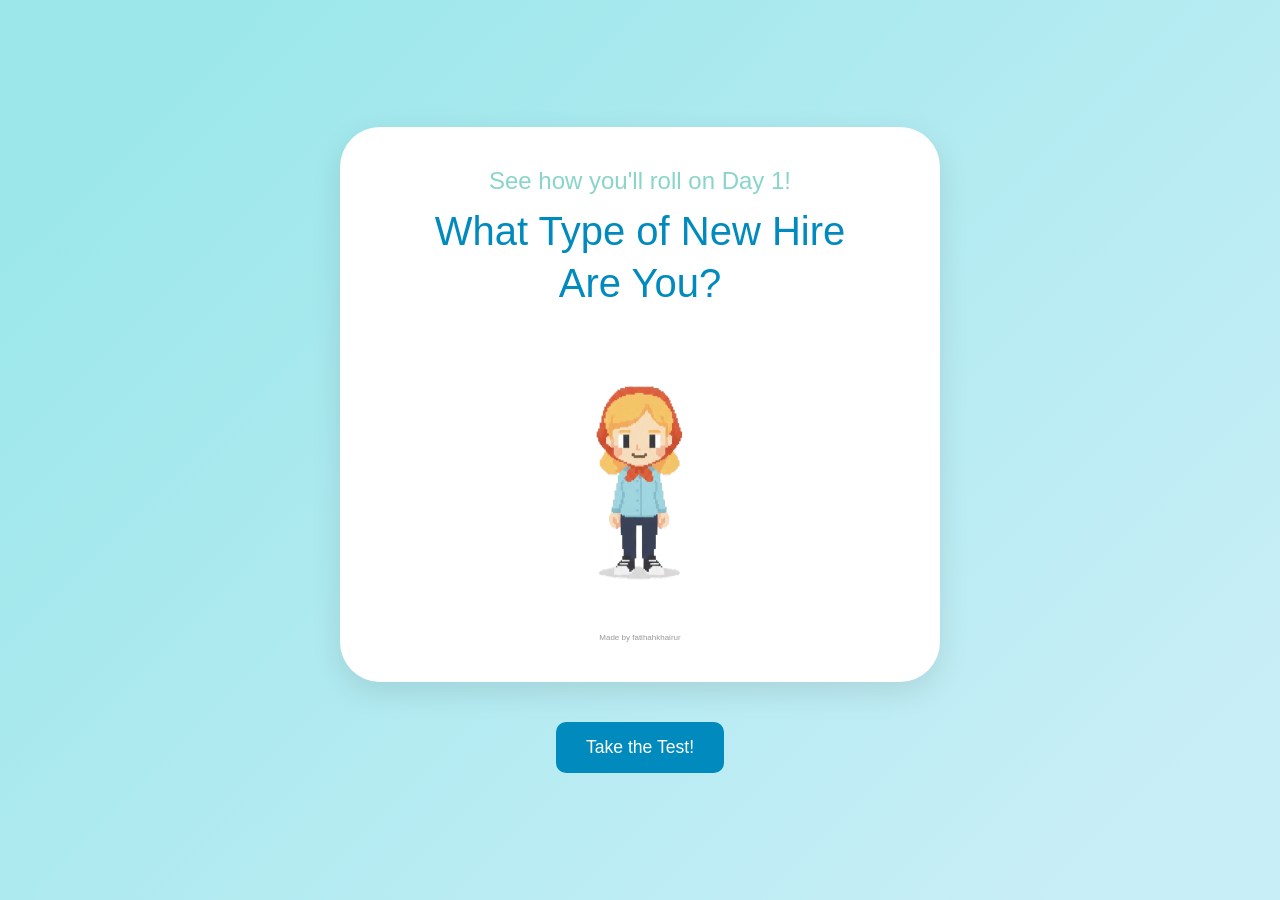
==== index.html @ 8bc55332 "Add files via upload" ====
<!DOCTYPE html>
<html lang="en">
<head>
    <meta charset="UTF-8">
    <meta name="viewport" content="width=device-width, initial-scale=1.0">
    <title>What Kind of New Hire Are You?</title>
    <link rel="stylesheet" href="style.css">  <!-- link css file. type link:css -->
</head>
<body>
    <div class="quiz-wrapper">
        <div class="container">
            <!-- start screen -->
            <section class="screen active" id="start-screen">
                <header class="screen-header">
                    <h2 class="subtitle">See how you'll roll on Day 1!</h2> 
                    <h1>What Type of New Hire <br> Are You?</h1> 
                    <div class="animation-container">  
                        <img id="start-thumbnail" src="images/start.png" alt="character illustration">
                    </div>
                    <p class="author">Made by fatihahkhairur</p>   
                </header>
                <!-- <button id="start-btn">Start the Test!</button> -->
            </section>

            <!-- quizzes -->
            <section class="screen" id="quiz-screen">
                <!-- progress bar -->
                <div class="progress-bar">
                    <div id="progress" class="progress"></div>
                </div>

                <!-- scoreboard -->
                <div class="quiz-info">
                    <p>Question <span id="current-question">1</span> of <span id="total-questions">5</span></p>
                    <p>Score: <span id="score">0</span></p>
                </div>

                <!-- animation -->
                <div class="animation-container">    
                    <img id="quiz-animation" src="placeholder.svg" alt="Quiz illustration">
                </div>

                <!-- question -->
                <div class="quiz-header">
                    <h3 id="question-text">question goes here</h3>
                </div>

                <!-- answer -->
                <div id="answers-container" class="answers-container">
                    <!-- Answer buttons will be inserted here from our JS code later -->
                </div>
            </section>

            <!-- result -->
            <section class="screen" id="result-screen">
                <div class="result-info">
                    <h1 class="score-display">You scored <span id="final-score">0</span> out of <span id="max-score">5</span></h1>
                    <h2 id="result-title">Smooth Starter!</h2>
                    <p id="result-message">You understand the vibes. You’re here to learn, adapt, and grow.<br>Strong first-week energy.</p>
                </div>
            </section>    
        </div>    

         <!-- Buttons OUTSIDE the white container -->    
        <div class="button-container">        
            <button id="start-btn" class="btn-primary">Take the Test!</button>        
            <button id="restart-btn" class="btn-primary" style="display: none;">Restart Quiz</button>    
        </div>
    </div>
    
    <script src="script.js"></script> <!-- link JS file -->
</body>
</html>
---- style.css ----
/* Container & Base Styles */

* {    
    margin: 0;    
    padding: 0;    
    box-sizing: border-box;
}

body {    
    font-family: "Google Sans", sans-serif; /* 'Segoe UI', Tahoma, Geneva, Verdana, sans-serif;  */   
    background: linear-gradient(135deg, #9be7ea 10%, #c8eef7 90%);    
    min-height: 100vh;    
    display: flex;    
    align-items: center;    
    justify-content: center;    
    padding: 20px;
}


/* Wrapper for entire quiz */
.quiz-wrapper {    
    max-width: 600px;    
    width: 100%;    
    display: flex;    
    flex-direction: column;    
    align-items: center;    
    gap: 50px;
}


/* White container */
.container {    
    max-width: 600px;    
    width: 100%;    
    background: white;    
    border-radius: 40px;    
    box-shadow: 0 10px 30px rgba(0, 0, 0, 0.1);    
    overflow: hidden;    
    position: relative;
}


/* Screen Management */
.screen.active {    
    display: block;
}

.screen {    
    display: none;    
    padding: 40px;    
    animation: fadeIn 0.5s ease-in;
    text-align: left;
}

@keyframes float {    
    0%, 100% { transform: translateY(0); }    
    50% { transform: translateY(-10px); }
}


/* Start Screen */
#start-screen {    
    text-align: center;
}

.screen-header .subtitle {    
    font-size: 1.5rem;    
    color: #89d5c9;    
    margin-bottom: 10px;    
    font-weight: 500;
}

.screen-header h1 {    
    font-size: 2.5rem;    
    color: #018abe;    
    line-height: 1.3;
    font-weight: 500;
    margin-bottom: 30px;  
}

.screen-header .author {    
    color: #999;    
    font-size: 0.5rem;    
}


/* Button Container - OUTSIDE white box */
.button-container {    
    width: 100%;    
    display: flex;    
    justify-content: center;    
    margin-top: -10px; /* Pull button slightly closer to container */
}


/* Buttons */
.btn-primary {    
    background-color: #018abe;   
    color: white;    
    border: none;    
    padding: 15px 30px;    
    font-size: 1.1rem;    
    border-radius: 10px;    
    cursor: pointer;    
    transition: background-color 0.3s ease;  
}

.btn-primary:hover {    
    background-color: #02457a;
}


/* Progress Bar */
.progress-bar {    
    background: #c8eef7;    
    height: 10px;    
    border-radius: 5px;    
    overflow: hidden;    
    margin-top: 20px;
}

.progress {    
    height: 100%;    
    background-color: #018abe; 
    width: 0%;    
    transition: width 0.3s ease;
}


/* Quiz Info */
.quiz-info {    
    display: flex;    
    justify-content: space-between;    
    margin-bottom: 10px;    
    padding: 15px;    
    border-radius: 10px;
}

.quiz-info p {    
    font-weight: 600;    
    color: #666;
}

.quiz-info span {    /* highlight score */
    color: #018abe;
}


/* Animation Container */
.animation-container {    
    text-align: center;    
}

.animation-container img {    
    max-width: 250px;    
    height: 100%; 
    max-height: 400px;   
    animation: float 3s ease-in-out infinite;
    margin: 20px;  
}

/* @keyframes float {    
    0%, 100% { transform: translateY(0); }    
    50% { transform: translateY(-10px); }
} */


/* Question */
.quiz-header {    
    margin-bottom: 2rem;
}

#question-text { 
    font-size: 1.4rem;    
    color: #333;    
    line-height: 1.4;
    margin-bottom: 1rem;
}


/* Answers */
.answers-container {    
    display: flex;    
    flex-direction: column;
    gap: 10px;
    margin-bottom: 25px;
}

.answer-btn {    
    background: white;  
    color: #333;  
    border: 2px solid #e0e0e0;    
    padding: 18px 24px;    /* 1rem */
    border-radius: 10px;    
    font-size: 1rem; 
    cursor: pointer;    
    transition: all 0.3s ease;   
    text-align: left;    
    /* font-weight: 500; */
}

.answer-btn:hover {    
    border-color: #018abe;    
    background: #c8eef7;    
}

.answer-btn.correct {    
    background: #d4edda;    
    border-color: #28a745;    
    color: #155724;
}

.answer-btn.incorrect {    
    background: #f8d7da;    
    border-color: #dc3545;    
    color: #721c24;
}


/* Result Screen */
#result-screen {    
    border-radius: 10px;
    text-align: center;
    padding: 50px 40px;
}

.score-display {    /* You scored _ out of _ */
    font-size: 2rem;    
    margin-bottom: 40px;    
    color: #555;
}

.score-display span {    /* Highlight score */
    font-weight: bold;    
    color: #667eea;    
    font-size: 2rem;
}

#result-title {    /* Smooth Starter! */ 
    font-size: 2.5rem;    
    color: #018abe;    
    margin-bottom:20px;
    line-height: 1.3;
    font-weight: 500;
}

#result-message {    /* Box: You'll be okay soon */
    background: linear-gradient(135deg, #667eea20 0%, #764ba220 100%);    
    padding: 40px 50px 40px 50px;    
    border-radius: 12px;    
    margin: 20px;    
    font-size: 1.1rem;    
    color: #555;    
    font-weight: 500;
}


/* RESPONSIVE DESIGN */
@media (max-width:500px){
    /* when we hit 500px and below, implement the styles below */

    .screen {
        padding: 1rem;
    }

    #start-screen h1 {
        font-size: 2rem;
    }

    #question-text {
        font-size: 1.3rem;
    }

    .answer-btn {
        padding: 12px;
    }

    button {
        padding: 12px 25px;
        font-size: 1rem;
    }
}
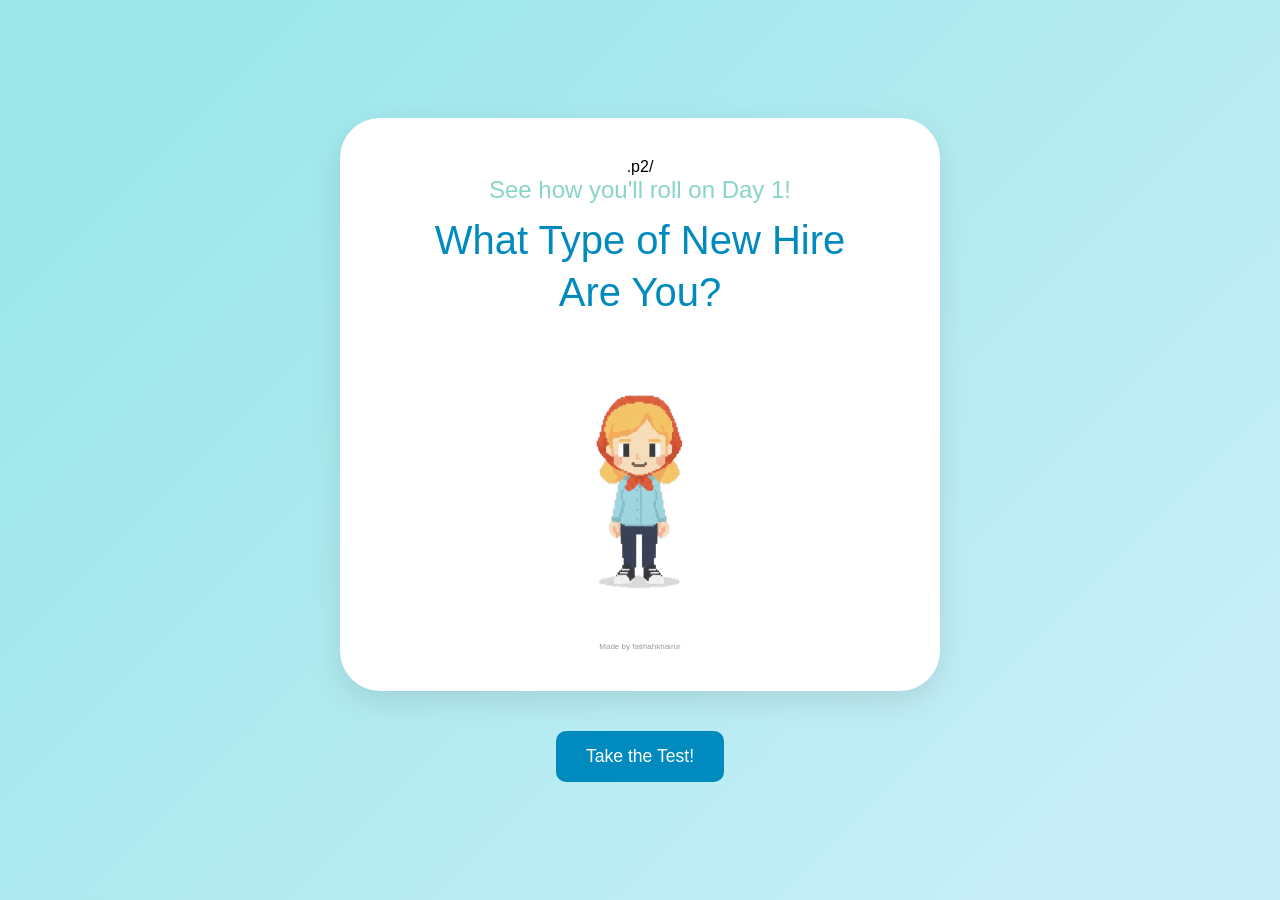
==== commit 0fc41714: "Initial project setup" ====
--- a/index.html
+++ b/index.html
@@ -1,73 +1,74 @@
-<!DOCTYPE html>
-<html lang="en">
-<head>
-    <meta charset="UTF-8">
-    <meta name="viewport" content="width=device-width, initial-scale=1.0">
-    <title>What Kind of New Hire Are You?</title>
-    <link rel="stylesheet" href="style.css">  <!-- link css file. type link:css -->
-</head>
-<body>
-    <div class="quiz-wrapper">
-        <div class="container">
-            <!-- start screen -->
-            <section class="screen active" id="start-screen">
-                <header class="screen-header">
-                    <h2 class="subtitle">See how you'll roll on Day 1!</h2> 
-                    <h1>What Type of New Hire <br> Are You?</h1> 
-                    <div class="animation-container">  
-                        <img id="start-thumbnail" src="images/start.png" alt="character illustration">
-                    </div>
-                    <p class="author">Made by fatihahkhairur</p>   
-                </header>
-                <!-- <button id="start-btn">Start the Test!</button> -->
-            </section>
-
-            <!-- quizzes -->
-            <section class="screen" id="quiz-screen">
-                <!-- progress bar -->
-                <div class="progress-bar">
-                    <div id="progress" class="progress"></div>
-                </div>
-
-                <!-- scoreboard -->
-                <div class="quiz-info">
-                    <p>Question <span id="current-question">1</span> of <span id="total-questions">5</span></p>
-                    <p>Score: <span id="score">0</span></p>
-                </div>
-
-                <!-- animation -->
-                <div class="animation-container">    
-                    <img id="quiz-animation" src="placeholder.svg" alt="Quiz illustration">
-                </div>
-
-                <!-- question -->
-                <div class="quiz-header">
-                    <h3 id="question-text">question goes here</h3>
-                </div>
-
-                <!-- answer -->
-                <div id="answers-container" class="answers-container">
-                    <!-- Answer buttons will be inserted here from our JS code later -->
-                </div>
-            </section>
-
-            <!-- result -->
-            <section class="screen" id="result-screen">
-                <div class="result-info">
-                    <h1 class="score-display">You scored <span id="final-score">0</span> out of <span id="max-score">5</span></h1>
-                    <h2 id="result-title">Smooth Starter!</h2>
-                    <p id="result-message">You understand the vibes. You’re here to learn, adapt, and grow.<br>Strong first-week energy.</p>
-                </div>
-            </section>    
-        </div>    
-
-         <!-- Buttons OUTSIDE the white container -->    
-        <div class="button-container">        
-            <button id="start-btn" class="btn-primary">Take the Test!</button>        
-            <button id="restart-btn" class="btn-primary" style="display: none;">Restart Quiz</button>    
-        </div>
-    </div>
-    
-    <script src="script.js"></script> <!-- link JS file -->
-</body>
+<!DOCTYPE html>
+<html lang="en">
+<head>
+    <meta charset="UTF-8">
+    <meta name="viewport" content="width=device-width, initial-scale=1.0">
+    <title>What Kind of New Hire Are You?</title>
+    <link rel="stylesheet" href="style.css">  <!-- link css file. type link:css -->
+</head>
+<body>
+    <div class="quiz-wrapper">
+        <div class="container">
+            <!-- start screen -->
+            <section class="screen active" id="start-screen">
+                <header class="screen-header">
+               .p2/
+     <h2 class="subtitle">See how you'll roll on Day 1!</h2> 
+                    <h1>What Type of New Hire <br> Are You?</h1> 
+                    <div class="animation-container">  
+                        <img id="start-thumbnail" src="images/start.png" alt="character illustration">
+                    </div>
+                    <p class="author">Made by fatihahkhairur</p>   
+                </header>
+                <!-- <button id="start-btn">Start the Test!</button> -->
+            </section>
+
+            <!-- quizzes -->
+            <section class="screen" id="quiz-screen">
+                <!-- progress bar -->
+                <div class="progress-bar">
+                    <div id="progress" class="progress"></div>
+                </div>
+
+                <!-- scoreboard -->
+                <div class="quiz-info">
+                    <p>Question <span id="current-question">1</span> of <span id="total-questions">5</span></p>
+                    <p>Score: <span id="score">0</span></p>
+                </div>
+
+                <!-- animation -->
+                <div class="animation-container">    
+                    <img id="quiz-animation" src="placeholder.svg" alt="Quiz illustration">
+                </div>
+
+                <!-- question -->
+                <div class="quiz-header">
+                    <h3 id="question-text">question goes here</h3>
+                </div>
+
+                <!-- answer -->
+                <div id="answers-container" class="answers-container">
+                    <!-- Answer buttons will be inserted here from our JS code later -->
+                </div>
+            </section>
+
+            <!-- result -->
+            <section class="screen" id="result-screen">
+                <div class="result-info">
+                    <h1 class="score-display">You scored <span id="final-score">0</span> out of <span id="max-score">5</span></h1>
+                    <h2 id="result-title">Smooth Starter!</h2>
+                    <p id="result-message">You understand the vibes. You’re here to learn, adapt, and grow.<br>Strong first-week energy.</p>
+                </div>
+            </section>    
+        </div>    
+
+         <!-- Buttons OUTSIDE the white container -->    
+        <div class="button-container">        
+            <button id="start-btn" class="btn-primary">Take the Test!</button>        
+            <button id="restart-btn" class="btn-primary" style="display: none;">Restart Quiz</button>    
+        </div>
+    </div>
+    
+    <script src="script.js"></script> <!-- link JS file -->
+</body>
 </html>
--- a/style.css
+++ b/style.css
@@ -1,282 +1,282 @@
-/* Container & Base Styles */
-
-* {    
-    margin: 0;    
-    padding: 0;    
-    box-sizing: border-box;
-}
-
-body {    
-    font-family: "Google Sans", sans-serif; /* 'Segoe UI', Tahoma, Geneva, Verdana, sans-serif;  */   
-    background: linear-gradient(135deg, #9be7ea 10%, #c8eef7 90%);    
-    min-height: 100vh;    
-    display: flex;    
-    align-items: center;    
-    justify-content: center;    
-    padding: 20px;
-}
-
-
-/* Wrapper for entire quiz */
-.quiz-wrapper {    
-    max-width: 600px;    
-    width: 100%;    
-    display: flex;    
-    flex-direction: column;    
-    align-items: center;    
-    gap: 50px;
-}
-
-
-/* White container */
-.container {    
-    max-width: 600px;    
-    width: 100%;    
-    background: white;    
-    border-radius: 40px;    
-    box-shadow: 0 10px 30px rgba(0, 0, 0, 0.1);    
-    overflow: hidden;    
-    position: relative;
-}
-
-
-/* Screen Management */
-.screen.active {    
-    display: block;
-}
-
-.screen {    
-    display: none;    
-    padding: 40px;    
-    animation: fadeIn 0.5s ease-in;
-    text-align: left;
-}
-
-@keyframes float {    
-    0%, 100% { transform: translateY(0); }    
-    50% { transform: translateY(-10px); }
-}
-
-
-/* Start Screen */
-#start-screen {    
-    text-align: center;
-}
-
-.screen-header .subtitle {    
-    font-size: 1.5rem;    
-    color: #89d5c9;    
-    margin-bottom: 10px;    
-    font-weight: 500;
-}
-
-.screen-header h1 {    
-    font-size: 2.5rem;    
-    color: #018abe;    
-    line-height: 1.3;
-    font-weight: 500;
-    margin-bottom: 30px;  
-}
-
-.screen-header .author {    
-    color: #999;    
-    font-size: 0.5rem;    
-}
-
-
-/* Button Container - OUTSIDE white box */
-.button-container {    
-    width: 100%;    
-    display: flex;    
-    justify-content: center;    
-    margin-top: -10px; /* Pull button slightly closer to container */
-}
-
-
-/* Buttons */
-.btn-primary {    
-    background-color: #018abe;   
-    color: white;    
-    border: none;    
-    padding: 15px 30px;    
-    font-size: 1.1rem;    
-    border-radius: 10px;    
-    cursor: pointer;    
-    transition: background-color 0.3s ease;  
-}
-
-.btn-primary:hover {    
-    background-color: #02457a;
-}
-
-
-/* Progress Bar */
-.progress-bar {    
-    background: #c8eef7;    
-    height: 10px;    
-    border-radius: 5px;    
-    overflow: hidden;    
-    margin-top: 20px;
-}
-
-.progress {    
-    height: 100%;    
-    background-color: #018abe; 
-    width: 0%;    
-    transition: width 0.3s ease;
-}
-
-
-/* Quiz Info */
-.quiz-info {    
-    display: flex;    
-    justify-content: space-between;    
-    margin-bottom: 10px;    
-    padding: 15px;    
-    border-radius: 10px;
-}
-
-.quiz-info p {    
-    font-weight: 600;    
-    color: #666;
-}
-
-.quiz-info span {    /* highlight score */
-    color: #018abe;
-}
-
-
-/* Animation Container */
-.animation-container {    
-    text-align: center;    
-}
-
-.animation-container img {    
-    max-width: 250px;    
-    height: 100%; 
-    max-height: 400px;   
-    animation: float 3s ease-in-out infinite;
-    margin: 20px;  
-}
-
-/* @keyframes float {    
-    0%, 100% { transform: translateY(0); }    
-    50% { transform: translateY(-10px); }
-} */
-
-
-/* Question */
-.quiz-header {    
-    margin-bottom: 2rem;
-}
-
-#question-text { 
-    font-size: 1.4rem;    
-    color: #333;    
-    line-height: 1.4;
-    margin-bottom: 1rem;
-}
-
-
-/* Answers */
-.answers-container {    
-    display: flex;    
-    flex-direction: column;
-    gap: 10px;
-    margin-bottom: 25px;
-}
-
-.answer-btn {    
-    background: white;  
-    color: #333;  
-    border: 2px solid #e0e0e0;    
-    padding: 18px 24px;    /* 1rem */
-    border-radius: 10px;    
-    font-size: 1rem; 
-    cursor: pointer;    
-    transition: all 0.3s ease;   
-    text-align: left;    
-    /* font-weight: 500; */
-}
-
-.answer-btn:hover {    
-    border-color: #018abe;    
-    background: #c8eef7;    
-}
-
-.answer-btn.correct {    
-    background: #d4edda;    
-    border-color: #28a745;    
-    color: #155724;
-}
-
-.answer-btn.incorrect {    
-    background: #f8d7da;    
-    border-color: #dc3545;    
-    color: #721c24;
-}
-
-
-/* Result Screen */
-#result-screen {    
-    border-radius: 10px;
-    text-align: center;
-    padding: 50px 40px;
-}
-
-.score-display {    /* You scored _ out of _ */
-    font-size: 2rem;    
-    margin-bottom: 40px;    
-    color: #555;
-}
-
-.score-display span {    /* Highlight score */
-    font-weight: bold;    
-    color: #667eea;    
-    font-size: 2rem;
-}
-
-#result-title {    /* Smooth Starter! */ 
-    font-size: 2.5rem;    
-    color: #018abe;    
-    margin-bottom:20px;
-    line-height: 1.3;
-    font-weight: 500;
-}
-
-#result-message {    /* Box: You'll be okay soon */
-    background: linear-gradient(135deg, #667eea20 0%, #764ba220 100%);    
-    padding: 40px 50px 40px 50px;    
-    border-radius: 12px;    
-    margin: 20px;    
-    font-size: 1.1rem;    
-    color: #555;    
-    font-weight: 500;
-}
-
-
-/* RESPONSIVE DESIGN */
-@media (max-width:500px){
-    /* when we hit 500px and below, implement the styles below */
-
-    .screen {
-        padding: 1rem;
-    }
-
-    #start-screen h1 {
-        font-size: 2rem;
-    }
-
-    #question-text {
-        font-size: 1.3rem;
-    }
-
-    .answer-btn {
-        padding: 12px;
-    }
-
-    button {
-        padding: 12px 25px;
-        font-size: 1rem;
-    }
+/* Container & Base Styles */
+
+* {    
+    margin: 0;    
+    padding: 0;    
+    box-sizing: border-box;
+}
+
+body {    
+    font-family: "Google Sans", sans-serif; /* 'Segoe UI', Tahoma, Geneva, Verdana, sans-serif;  */   
+    background: linear-gradient(135deg, #9be7ea 10%, #c8eef7 90%);    
+    min-height: 100vh;    
+    display: flex;    
+    align-items: center;    
+    justify-content: center;    
+    padding: 20px;
+}
+
+
+/* Wrapper for entire quiz */
+.quiz-wrapper {    
+    max-width: 600px;    
+    width: 100%;    
+    display: flex;    
+    flex-direction: column;    
+    align-items: center;    
+    gap: 50px;
+}
+
+
+/* White container */
+.container {    
+    max-width: 600px;    
+    width: 100%;    
+    background: white;    
+    border-radius: 40px;    
+    box-shadow: 0 10px 30px rgba(0, 0, 0, 0.1);    
+    overflow: hidden;    
+    position: relative;
+}
+
+
+/* Screen Management */
+.screen.active {    
+    display: block;
+}
+
+.screen {    
+    display: none;    
+    padding: 40px;    
+    animation: fadeIn 0.5s ease-in;
+    text-align: left;
+}
+
+@keyframes float {    
+    0%, 100% { transform: translateY(0); }    
+    50% { transform: translateY(-10px); }
+}
+
+
+/* Start Screen */
+#start-screen {    
+    text-align: center;
+}
+
+.screen-header .subtitle {    
+    font-size: 1.5rem;    
+    color: #89d5c9;    
+    margin-bottom: 10px;    
+    font-weight: 500;
+}
+
+.screen-header h1 {    
+    font-size: 2.5rem;    
+    color: #018abe;    
+    line-height: 1.3;
+    font-weight: 500;
+    margin-bottom: 30px;  
+}
+
+.screen-header .author {    
+    color: #999;    
+    font-size: 0.5rem;    
+}
+
+
+/* Button Container - OUTSIDE white box */
+.button-container {    
+    width: 100%;    
+    display: flex;    
+    justify-content: center;    
+    margin-top: -10px; /* Pull button slightly closer to container */
+}
+
+
+/* Buttons */
+.btn-primary {    
+    background-color: #018abe;   
+    color: white;    
+    border: none;    
+    padding: 15px 30px;    
+    font-size: 1.1rem;    
+    border-radius: 10px;    
+    cursor: pointer;    
+    transition: background-color 0.3s ease;  
+}
+
+.btn-primary:hover {    
+    background-color: #02457a;
+}
+
+
+/* Progress Bar */
+.progress-bar {    
+    background: #c8eef7;    
+    height: 10px;    
+    border-radius: 5px;    
+    overflow: hidden;    
+    margin-top: 20px;
+}
+
+.progress {    
+    height: 100%;    
+    background-color: #018abe; 
+    width: 0%;    
+    transition: width 0.3s ease;
+}
+
+
+/* Quiz Info */
+.quiz-info {    
+    display: flex;    
+    justify-content: space-between;    
+    margin-bottom: 10px;    
+    padding: 15px;    
+    border-radius: 10px;
+}
+
+.quiz-info p {    
+    font-weight: 600;    
+    color: #666;
+}
+
+.quiz-info span {    /* highlight score */
+    color: #018abe;
+}
+
+
+/* Animation Container */
+.animation-container {    
+    text-align: center;    
+}
+
+.animation-container img {    
+    max-width: 250px;    
+    height: 100%; 
+    max-height: 400px;   
+    animation: float 3s ease-in-out infinite;
+    margin: 20px;  
+}
+
+/* @keyframes float {    
+    0%, 100% { transform: translateY(0); }    
+    50% { transform: translateY(-10px); }
+} */
+
+
+/* Question */
+.quiz-header {    
+    margin-bottom: 2rem;
+}
+
+#question-text { 
+    font-size: 1.4rem;    
+    color: #333;    
+    line-height: 1.4;
+    margin-bottom: 1rem;
+}
+
+
+/* Answers */
+.answers-container {    
+    display: flex;    
+    flex-direction: column;
+    gap: 10px;
+    margin-bottom: 25px;
+}
+
+.answer-btn {    
+    background: white;  
+    color: #333;  
+    border: 2px solid #e0e0e0;    
+    padding: 18px 24px;    /* 1rem */
+    border-radius: 10px;    
+    font-size: 1rem; 
+    cursor: pointer;    
+    transition: all 0.3s ease;   
+    text-align: left;    
+    /* font-weight: 500; */
+}
+
+.answer-btn:hover {    
+    border-color: #018abe;    
+    background: #c8eef7;    
+}
+
+.answer-btn.correct {    
+    background: #d4edda;    
+    border-color: #28a745;    
+    color: #155724;
+}
+
+.answer-btn.incorrect {    
+    background: #f8d7da;    
+    border-color: #dc3545;    
+    color: #721c24;
+}
+
+
+/* Result Screen */
+#result-screen {    
+    border-radius: 10px;
+    text-align: center;
+    padding: 50px 40px;
+}
+
+.score-display {    /* You scored _ out of _ */
+    font-size: 2rem;    
+    margin-bottom: 40px;    
+    color: #555;
+}
+
+.score-display span {    /* Highlight score */
+    font-weight: bold;    
+    color: #667eea;    
+    font-size: 2rem;
+}
+
+#result-title {    /* Smooth Starter! */ 
+    font-size: 2.5rem;    
+    color: #018abe;    
+    margin-bottom:20px;
+    line-height: 1.3;
+    font-weight: 500;
+}
+
+#result-message {    /* Box: You'll be okay soon */
+    background: linear-gradient(135deg, #667eea20 0%, #764ba220 100%);    
+    padding: 40px 50px 40px 50px;    
+    border-radius: 12px;    
+    margin: 20px;    
+    font-size: 1.1rem;    
+    color: #555;    
+    font-weight: 500;
+}
+
+
+/* RESPONSIVE DESIGN */
+@media (max-width:500px){
+    /* when we hit 500px and below, implement the styles below */
+
+    .screen {
+        padding: 1rem;
+    }
+
+    #start-screen h1 {
+        font-size: 2rem;
+    }
+
+    #question-text {
+        font-size: 1.3rem;
+    }
+
+    .answer-btn {
+        padding: 12px;
+    }
+
+    button {
+        padding: 12px 25px;
+        font-size: 1rem;
+    }
 }
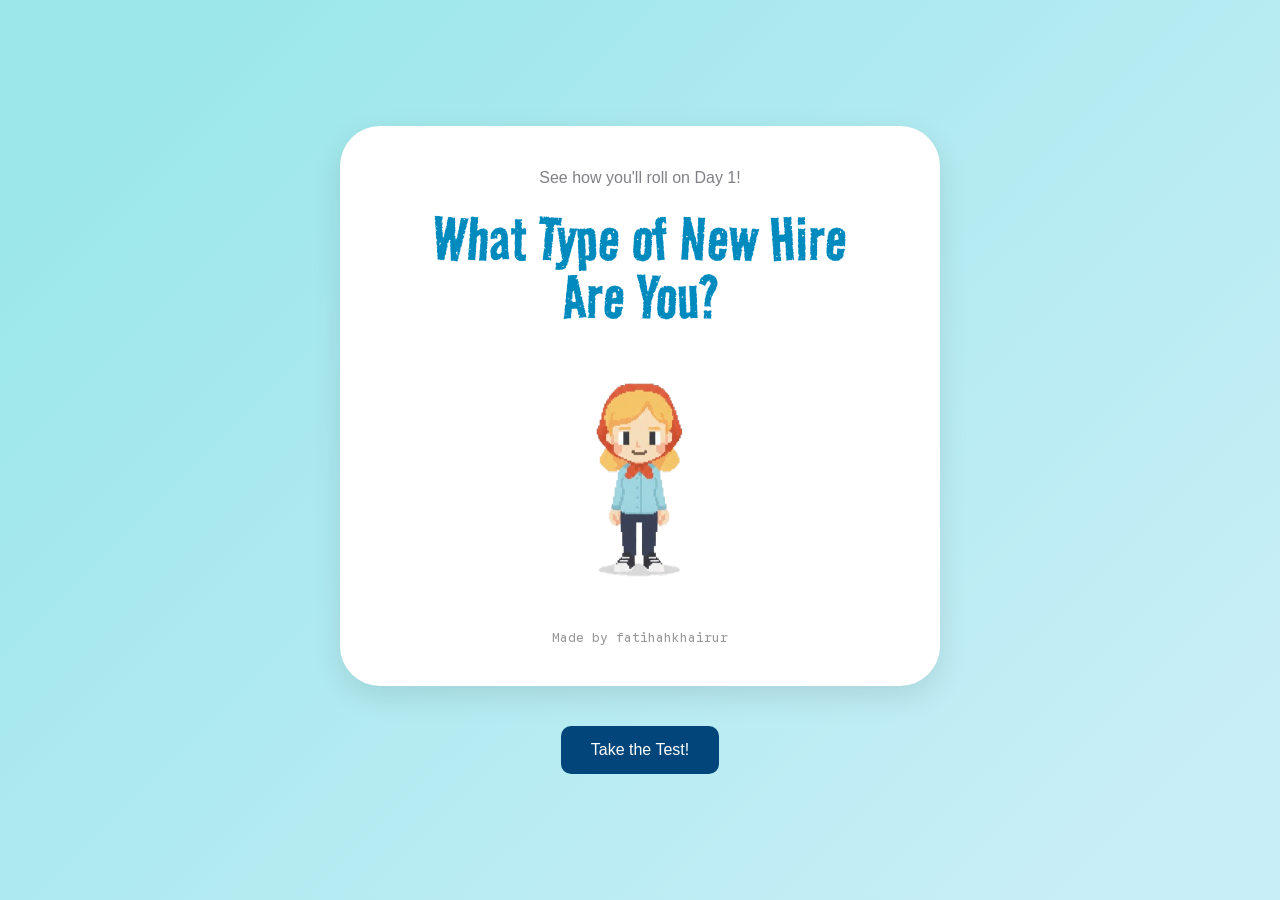
==== commit 9fb13e5d: "Add image Change font style Adjust spacing" ====
--- a/index.html
+++ b/index.html
@@ -5,15 +5,16 @@
     <meta name="viewport" content="width=device-width, initial-scale=1.0">
     <title>What Kind of New Hire Are You?</title>
     <link rel="stylesheet" href="style.css">  <!-- link css file. type link:css -->
-</head>
+    <link rel="preconnect" href="https://fonts.googleapis.com">
+    <link rel="preconnect" href="https://fonts.gstatic.com" crossorigin>
+    <link href="https://fonts.googleapis.com/css2?family=Google+Sans+Code:ital,wght@0,300..800;1,300..800&family=Google+Sans:ital,opsz,wght@0,17..18,400..700;1,17..18,400..700&family=Londrina+Shadow&family=Road+Rage&display=swap" rel="stylesheet">
 <body>
     <div class="quiz-wrapper">
         <div class="container">
             <!-- start screen -->
             <section class="screen active" id="start-screen">
                 <header class="screen-header">
-               .p2/
-     <h2 class="subtitle">See how you'll roll on Day 1!</h2> 
+                    <h2 class="subtitle">See how you'll roll on Day 1!</h2> 
                     <h1>What Type of New Hire <br> Are You?</h1> 
                     <div class="animation-container">  
                         <img id="start-thumbnail" src="images/start.png" alt="character illustration">
@@ -55,8 +56,11 @@
             <!-- result -->
             <section class="screen" id="result-screen">
                 <div class="result-info">
+                    <h2 id="result-title">Smooth Starter!</h2>
+                    <div class="animation-container">  
+                        <img id="start-thumbnail" src="images/result.png" alt="character illustration">
+                    </div>
                     <h1 class="score-display">You scored <span id="final-score">0</span> out of <span id="max-score">5</span></h1>
-                    <h2 id="result-title">Smooth Starter!</h2>
                     <p id="result-message">You understand the vibes. You’re here to learn, adapt, and grow.<br>Strong first-week energy.</p>
                 </div>
             </section>    
@@ -65,8 +69,7 @@
          <!-- Buttons OUTSIDE the white container -->    
         <div class="button-container">        
             <button id="start-btn" class="btn-primary">Take the Test!</button>        
-            <button id="restart-btn" class="btn-primary" style="display: none;">Restart Quiz</button>    
-        </div>
+            <button id="restart-btn" class="btn-primary" style="display: none;">Level up & try again</div>
     </div>
     
     <script src="script.js"></script> <!-- link JS file -->
--- a/style.css
+++ b/style.css
@@ -7,7 +7,7 @@
 }
 
 body {    
-    font-family: "Google Sans", sans-serif; /* 'Segoe UI', Tahoma, Geneva, Verdana, sans-serif;  */   
+    font-family: "Google Sans", sans-serif; 
     background: linear-gradient(135deg, #9be7ea 10%, #c8eef7 90%);    
     min-height: 100vh;    
     display: flex;    
@@ -63,24 +63,31 @@
     text-align: center;
 }
 
-.screen-header .subtitle {    
-    font-size: 1.5rem;    
-    color: #89d5c9;    
-    margin-bottom: 10px;    
-    font-weight: 500;
+.screen-header .subtitle {   
+    font-size: 1rem;  
+    margin-bottom: 20px;   
+    font-weight: 400;
+    line-height: 1.5;
+    color: #808086;    
+
 }
 
 .screen-header h1 {    
-    font-size: 2.5rem;    
+    font-family: "Road Rage", sans-serif;
+    font-weight: 400;
+    font-style: normal;
+    font-size: 4.5rem;    
     color: #018abe;    
-    line-height: 1.3;
-    font-weight: 500;
-    margin-bottom: 30px;  
-}
-
-.screen-header .author {    
+    line-height: 0.8;
+    margin-bottom: 10px;  
+}
+
+.screen-header .author { 
+    font-family: "Google Sans Code", monospace;
+    font-optical-sizing: auto;
+    font-style: normal;   
     color: #999;    
-    font-size: 0.5rem;    
+    font-size: 0.8rem;    
 }
 
 
@@ -95,18 +102,20 @@
 
 /* Buttons */
 .btn-primary {    
-    background-color: #018abe;   
+    font-family: "Google Sans", sans-serif;
+    background-color: #02457a;   
     color: white;    
     border: none;    
     padding: 15px 30px;    
-    font-size: 1.1rem;    
+    font-size: 1rem;   
+    font-weight: 480;     
     border-radius: 10px;    
     cursor: pointer;    
     transition: background-color 0.3s ease;  
 }
 
 .btn-primary:hover {    
-    background-color: #02457a;
+    background-color: #018abe;
 }
 
 
@@ -137,7 +146,7 @@
 }
 
 .quiz-info p {    
-    font-weight: 600;    
+    font-weight: 400;    
     color: #666;
 }
 
@@ -171,10 +180,11 @@
 }
 
 #question-text { 
-    font-size: 1.4rem;    
+    font-size: 1.2rem;    
     color: #333;    
     line-height: 1.4;
     margin-bottom: 1rem;
+    font-weight: 600;
 }
 
 
@@ -187,6 +197,7 @@
 }
 
 .answer-btn {    
+    font-family: "Google Sans", sans-serif;
     background: white;  
     color: #333;  
     border: 2px solid #e0e0e0;    
@@ -221,37 +232,36 @@
 #result-screen {    
     border-radius: 10px;
     text-align: center;
-    padding: 50px 40px;
+    padding: 50px 130px;
 }
 
 .score-display {    /* You scored _ out of _ */
-    font-size: 2rem;    
-    margin-bottom: 40px;    
+    font-size: 1.4rem;
+    margin-bottom: 30px;    
     color: #555;
+    font-weight: 550;
 }
 
 .score-display span {    /* Highlight score */
-    font-weight: bold;    
     color: #667eea;    
-    font-size: 2rem;
+    font-size: 1.4rem;
 }
 
 #result-title {    /* Smooth Starter! */ 
-    font-size: 2.5rem;    
+    font-family: "Road Rage", sans-serif;
+    font-weight: 400;
+    font-style: normal;
+    font-size: 4.5rem;      
     color: #018abe;    
-    margin-bottom:20px;
-    line-height: 1.3;
+    margin-bottom:10px;
     font-weight: 500;
+    line-height: 0.8;
 }
 
 #result-message {    /* Box: You'll be okay soon */
-    background: linear-gradient(135deg, #667eea20 0%, #764ba220 100%);    
-    padding: 40px 50px 40px 50px;    
-    border-radius: 12px;    
-    margin: 20px;    
-    font-size: 1.1rem;    
+    font-size: 1rem;    
+    line-height: 1.5;
     color: #555;    
-    font-weight: 500;
 }
 
 
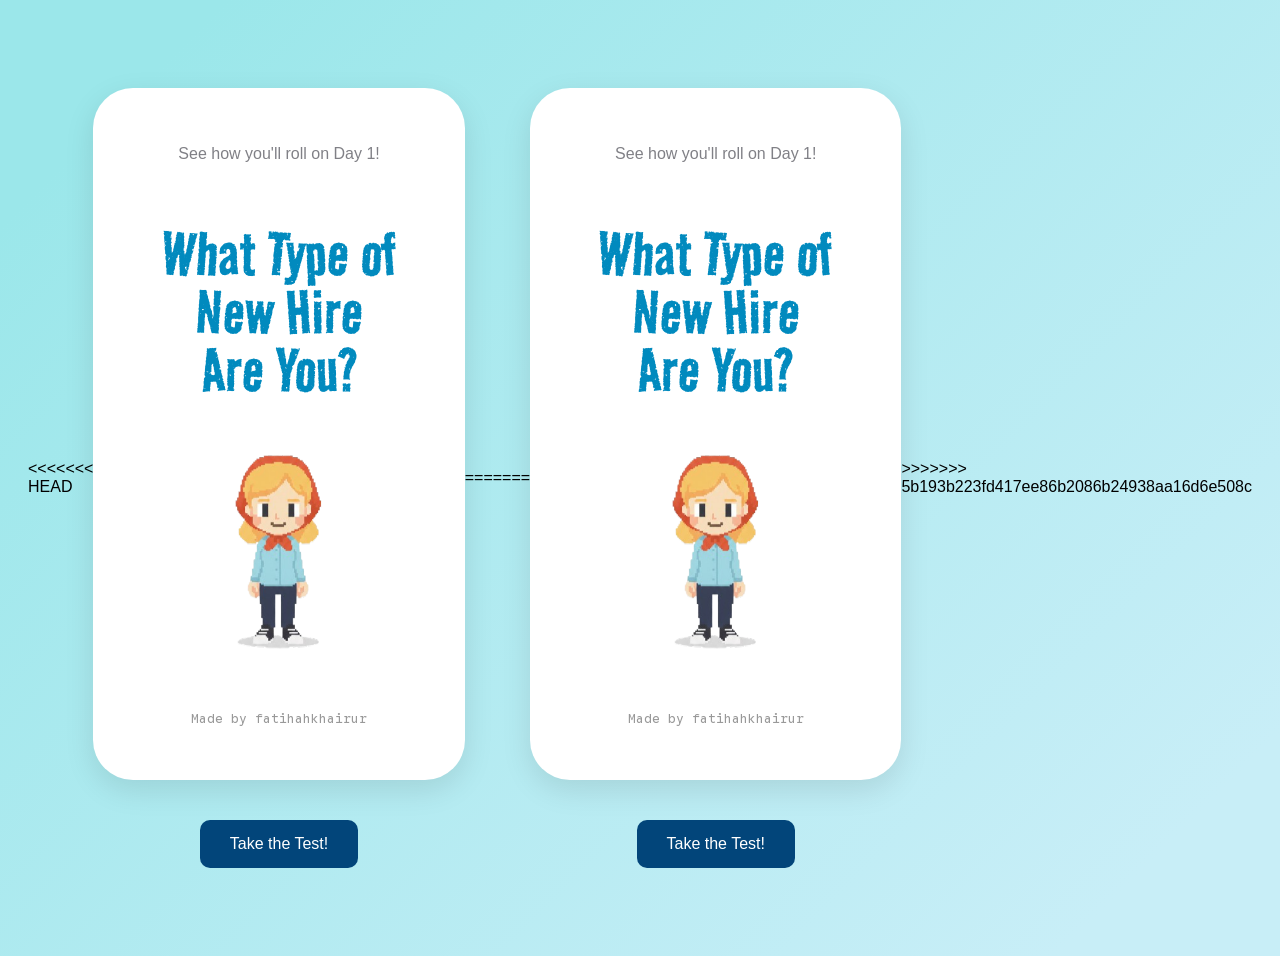
==== commit 80f8b911: "Adjust font, spacing, styling" ====
--- a/index.html
+++ b/index.html
@@ -1,3 +1,4 @@
+<<<<<<< HEAD
 <!DOCTYPE html>
 <html lang="en">
 <head>
@@ -74,4 +75,78 @@
     
     <script src="script.js"></script> <!-- link JS file -->
 </body>
+=======
+<!DOCTYPE html>
+<html lang="en">
+<head>
+    <meta charset="UTF-8">
+    <meta name="viewport" content="width=device-width, initial-scale=1.0">
+    <title>What Kind of New Hire Are You?</title>
+    <link rel="stylesheet" href="style.css">  <!-- link css file. type link:css -->
+</head>
+<body>
+    <div class="quiz-wrapper">
+        <div class="container">
+            <!-- start screen -->
+            <section class="screen active" id="start-screen">
+                <header class="screen-header">
+                    <h2 class="subtitle">See how you'll roll on Day 1!</h2> 
+                    <h1>What Type of New Hire <br> Are You?</h1> 
+                    <div class="animation-container">  
+                        <img id="start-thumbnail" src="images/start.png" alt="character illustration">
+                    </div>
+                    <p class="author">Made by fatihahkhairur</p>   
+                </header>
+                <!-- <button id="start-btn">Start the Test!</button> -->
+            </section>
+
+            <!-- quizzes -->
+            <section class="screen" id="quiz-screen">
+                <!-- progress bar -->
+                <div class="progress-bar">
+                    <div id="progress" class="progress"></div>
+                </div>
+
+                <!-- scoreboard -->
+                <div class="quiz-info">
+                    <p>Question <span id="current-question">1</span> of <span id="total-questions">5</span></p>
+                    <p>Score: <span id="score">0</span></p>
+                </div>
+
+                <!-- animation -->
+                <div class="animation-container">    
+                    <img id="quiz-animation" src="placeholder.svg" alt="Quiz illustration">
+                </div>
+
+                <!-- question -->
+                <div class="quiz-header">
+                    <h3 id="question-text">question goes here</h3>
+                </div>
+
+                <!-- answer -->
+                <div id="answers-container" class="answers-container">
+                    <!-- Answer buttons will be inserted here from our JS code later -->
+                </div>
+            </section>
+
+            <!-- result -->
+            <section class="screen" id="result-screen">
+                <div class="result-info">
+                    <h1 class="score-display">You scored <span id="final-score">0</span> out of <span id="max-score">5</span></h1>
+                    <h2 id="result-title">Smooth Starter!</h2>
+                    <p id="result-message">You understand the vibes. You’re here to learn, adapt, and grow.<br>Strong first-week energy.</p>
+                </div>
+            </section>    
+        </div>    
+
+         <!-- Buttons OUTSIDE the white container -->    
+        <div class="button-container">        
+            <button id="start-btn" class="btn-primary">Take the Test!</button>        
+            <button id="restart-btn" class="btn-primary" style="display: none;">Restart Quiz</button>    
+        </div>
+    </div>
+    
+    <script src="script.js"></script> <!-- link JS file -->
+</body>
+>>>>>>> 5b193b223fd417ee86b2086b24938aa16d6e508c
 </html>
--- a/style.css
+++ b/style.css
@@ -1,3 +1,4 @@
+<<<<<<< HEAD
 /* Container & Base Styles */
 
 * {    
@@ -289,4 +290,287 @@
         padding: 12px 25px;
         font-size: 1rem;
     }
+=======
+/* Container & Base Styles */
+
+* {    
+    margin: 0;    
+    padding: 0;    
+    box-sizing: border-box;
+}
+
+body {    
+    font-family: "Google Sans", sans-serif; /* 'Segoe UI', Tahoma, Geneva, Verdana, sans-serif;  */   
+    background: linear-gradient(135deg, #9be7ea 10%, #c8eef7 90%);    
+    min-height: 100vh;    
+    display: flex;    
+    align-items: center;    
+    justify-content: center;    
+    padding: 20px;
+}
+
+
+/* Wrapper for entire quiz */
+.quiz-wrapper {    
+    max-width: 600px;    
+    width: 100%;    
+    display: flex;    
+    flex-direction: column;    
+    align-items: center;    
+    gap: 50px;
+}
+
+
+/* White container */
+.container {    
+    max-width: 600px;    
+    width: 100%;    
+    background: white;    
+    border-radius: 40px;    
+    box-shadow: 0 10px 30px rgba(0, 0, 0, 0.1);    
+    overflow: hidden;    
+    position: relative;
+}
+
+
+/* Screen Management */
+.screen.active {    
+    display: block;
+}
+
+.screen {    
+    display: none;    
+    padding: 40px;    
+    animation: fadeIn 0.5s ease-in;
+    text-align: left;
+}
+
+@keyframes float {    
+    0%, 100% { transform: translateY(0); }    
+    50% { transform: translateY(-10px); }
+}
+
+
+/* Start Screen */
+#start-screen {    
+    text-align: center;
+}
+
+.screen-header .subtitle {    
+    font-size: 1.5rem;    
+    color: #89d5c9;    
+    margin-bottom: 10px;    
+    font-weight: 500;
+}
+
+.screen-header h1 {    
+    font-size: 2.5rem;    
+    color: #018abe;    
+    line-height: 1.3;
+    font-weight: 500;
+    margin-bottom: 30px;  
+}
+
+.screen-header .author {    
+    color: #999;    
+    font-size: 0.5rem;    
+}
+
+
+/* Button Container - OUTSIDE white box */
+.button-container {    
+    width: 100%;    
+    display: flex;    
+    justify-content: center;    
+    margin-top: -10px; /* Pull button slightly closer to container */
+}
+
+
+/* Buttons */
+.btn-primary {    
+    background-color: #018abe;   
+    color: white;    
+    border: none;    
+    padding: 15px 30px;    
+    font-size: 1.1rem;    
+    border-radius: 10px;    
+    cursor: pointer;    
+    transition: background-color 0.3s ease;  
+}
+
+.btn-primary:hover {    
+    background-color: #02457a;
+}
+
+
+/* Progress Bar */
+.progress-bar {    
+    background: #c8eef7;    
+    height: 10px;    
+    border-radius: 5px;    
+    overflow: hidden;    
+    margin-top: 20px;
+}
+
+.progress {    
+    height: 100%;    
+    background-color: #018abe; 
+    width: 0%;    
+    transition: width 0.3s ease;
+}
+
+
+/* Quiz Info */
+.quiz-info {    
+    display: flex;    
+    justify-content: space-between;    
+    margin-bottom: 10px;    
+    padding: 15px;    
+    border-radius: 10px;
+}
+
+.quiz-info p {    
+    font-weight: 600;    
+    color: #666;
+}
+
+.quiz-info span {    /* highlight score */
+    color: #018abe;
+}
+
+
+/* Animation Container */
+.animation-container {    
+    text-align: center;    
+}
+
+.animation-container img {    
+    max-width: 250px;    
+    height: 100%; 
+    max-height: 400px;   
+    animation: float 3s ease-in-out infinite;
+    margin: 20px;  
+}
+
+/* @keyframes float {    
+    0%, 100% { transform: translateY(0); }    
+    50% { transform: translateY(-10px); }
+} */
+
+
+/* Question */
+.quiz-header {    
+    margin-bottom: 2rem;
+}
+
+#question-text { 
+    font-size: 1.4rem;    
+    color: #333;    
+    line-height: 1.4;
+    margin-bottom: 1rem;
+}
+
+
+/* Answers */
+.answers-container {    
+    display: flex;    
+    flex-direction: column;
+    gap: 10px;
+    margin-bottom: 25px;
+}
+
+.answer-btn {    
+    background: white;  
+    color: #333;  
+    border: 2px solid #e0e0e0;    
+    padding: 18px 24px;    /* 1rem */
+    border-radius: 10px;    
+    font-size: 1rem; 
+    cursor: pointer;    
+    transition: all 0.3s ease;   
+    text-align: left;    
+    /* font-weight: 500; */
+}
+
+.answer-btn:hover {    
+    border-color: #018abe;    
+    background: #c8eef7;    
+}
+
+.answer-btn.correct {    
+    background: #d4edda;    
+    border-color: #28a745;    
+    color: #155724;
+}
+
+.answer-btn.incorrect {    
+    background: #f8d7da;    
+    border-color: #dc3545;    
+    color: #721c24;
+}
+
+
+/* Result Screen */
+#result-screen {    
+    border-radius: 10px;
+    text-align: center;
+    padding: 50px 40px;
+}
+
+.score-display {    /* You scored _ out of _ */
+    font-size: 2rem;    
+    margin-bottom: 40px;    
+    color: #555;
+}
+
+.score-display span {    /* Highlight score */
+    font-weight: bold;    
+    color: #667eea;    
+    font-size: 2rem;
+}
+
+#result-title {    /* Smooth Starter! */ 
+    font-size: 2.5rem;    
+    color: #018abe;    
+    margin-bottom:20px;
+    line-height: 1.3;
+    font-weight: 500;
+}
+
+#result-message {    /* Box: You'll be okay soon */
+    background: linear-gradient(135deg, #667eea20 0%, #764ba220 100%);    
+    padding: 40px 50px 40px 50px;    
+    border-radius: 12px;    
+    margin: 20px;    
+    font-size: 1.1rem;    
+    color: #555;    
+    font-weight: 500;
+}
+
+
+/* RESPONSIVE DESIGN */
+@media (max-width:500px){
+    /* when we hit 500px and below, implement the styles below */
+
+    .screen {
+        padding: 1rem;
+    }
+
+    #start-screen h1 {
+        font-size: 2rem;
+    }
+
+    #question-text {
+        font-size: 1.3rem;
+    }
+
+    .answer-btn {
+        padding: 12px;
+    }
+
+    button {
+        padding: 12px 25px;
+        font-size: 1rem;
+    }
+>>>>>>> 5b193b223fd417ee86b2086b24938aa16d6e508c
 }
--- a/style.css
+++ b/style.css
@@ -1,3 +1,4 @@
+<<<<<<< HEAD
 /* Container & Base Styles */
 
 * {    
@@ -289,4 +290,287 @@
         padding: 12px 25px;
         font-size: 1rem;
     }
+=======
+/* Container & Base Styles */
+
+* {    
+    margin: 0;    
+    padding: 0;    
+    box-sizing: border-box;
+}
+
+body {    
+    font-family: "Google Sans", sans-serif; /* 'Segoe UI', Tahoma, Geneva, Verdana, sans-serif;  */   
+    background: linear-gradient(135deg, #9be7ea 10%, #c8eef7 90%);    
+    min-height: 100vh;    
+    display: flex;    
+    align-items: center;    
+    justify-content: center;    
+    padding: 20px;
+}
+
+
+/* Wrapper for entire quiz */
+.quiz-wrapper {    
+    max-width: 600px;    
+    width: 100%;    
+    display: flex;    
+    flex-direction: column;    
+    align-items: center;    
+    gap: 50px;
+}
+
+
+/* White container */
+.container {    
+    max-width: 600px;    
+    width: 100%;    
+    background: white;    
+    border-radius: 40px;    
+    box-shadow: 0 10px 30px rgba(0, 0, 0, 0.1);    
+    overflow: hidden;    
+    position: relative;
+}
+
+
+/* Screen Management */
+.screen.active {    
+    display: block;
+}
+
+.screen {    
+    display: none;    
+    padding: 40px;    
+    animation: fadeIn 0.5s ease-in;
+    text-align: left;
+}
+
+@keyframes float {    
+    0%, 100% { transform: translateY(0); }    
+    50% { transform: translateY(-10px); }
+}
+
+
+/* Start Screen */
+#start-screen {    
+    text-align: center;
+}
+
+.screen-header .subtitle {    
+    font-size: 1.5rem;    
+    color: #89d5c9;    
+    margin-bottom: 10px;    
+    font-weight: 500;
+}
+
+.screen-header h1 {    
+    font-size: 2.5rem;    
+    color: #018abe;    
+    line-height: 1.3;
+    font-weight: 500;
+    margin-bottom: 30px;  
+}
+
+.screen-header .author {    
+    color: #999;    
+    font-size: 0.5rem;    
+}
+
+
+/* Button Container - OUTSIDE white box */
+.button-container {    
+    width: 100%;    
+    display: flex;    
+    justify-content: center;    
+    margin-top: -10px; /* Pull button slightly closer to container */
+}
+
+
+/* Buttons */
+.btn-primary {    
+    background-color: #018abe;   
+    color: white;    
+    border: none;    
+    padding: 15px 30px;    
+    font-size: 1.1rem;    
+    border-radius: 10px;    
+    cursor: pointer;    
+    transition: background-color 0.3s ease;  
+}
+
+.btn-primary:hover {    
+    background-color: #02457a;
+}
+
+
+/* Progress Bar */
+.progress-bar {    
+    background: #c8eef7;    
+    height: 10px;    
+    border-radius: 5px;    
+    overflow: hidden;    
+    margin-top: 20px;
+}
+
+.progress {    
+    height: 100%;    
+    background-color: #018abe; 
+    width: 0%;    
+    transition: width 0.3s ease;
+}
+
+
+/* Quiz Info */
+.quiz-info {    
+    display: flex;    
+    justify-content: space-between;    
+    margin-bottom: 10px;    
+    padding: 15px;    
+    border-radius: 10px;
+}
+
+.quiz-info p {    
+    font-weight: 600;    
+    color: #666;
+}
+
+.quiz-info span {    /* highlight score */
+    color: #018abe;
+}
+
+
+/* Animation Container */
+.animation-container {    
+    text-align: center;    
+}
+
+.animation-container img {    
+    max-width: 250px;    
+    height: 100%; 
+    max-height: 400px;   
+    animation: float 3s ease-in-out infinite;
+    margin: 20px;  
+}
+
+/* @keyframes float {    
+    0%, 100% { transform: translateY(0); }    
+    50% { transform: translateY(-10px); }
+} */
+
+
+/* Question */
+.quiz-header {    
+    margin-bottom: 2rem;
+}
+
+#question-text { 
+    font-size: 1.4rem;    
+    color: #333;    
+    line-height: 1.4;
+    margin-bottom: 1rem;
+}
+
+
+/* Answers */
+.answers-container {    
+    display: flex;    
+    flex-direction: column;
+    gap: 10px;
+    margin-bottom: 25px;
+}
+
+.answer-btn {    
+    background: white;  
+    color: #333;  
+    border: 2px solid #e0e0e0;    
+    padding: 18px 24px;    /* 1rem */
+    border-radius: 10px;    
+    font-size: 1rem; 
+    cursor: pointer;    
+    transition: all 0.3s ease;   
+    text-align: left;    
+    /* font-weight: 500; */
+}
+
+.answer-btn:hover {    
+    border-color: #018abe;    
+    background: #c8eef7;    
+}
+
+.answer-btn.correct {    
+    background: #d4edda;    
+    border-color: #28a745;    
+    color: #155724;
+}
+
+.answer-btn.incorrect {    
+    background: #f8d7da;    
+    border-color: #dc3545;    
+    color: #721c24;
+}
+
+
+/* Result Screen */
+#result-screen {    
+    border-radius: 10px;
+    text-align: center;
+    padding: 50px 40px;
+}
+
+.score-display {    /* You scored _ out of _ */
+    font-size: 2rem;    
+    margin-bottom: 40px;    
+    color: #555;
+}
+
+.score-display span {    /* Highlight score */
+    font-weight: bold;    
+    color: #667eea;    
+    font-size: 2rem;
+}
+
+#result-title {    /* Smooth Starter! */ 
+    font-size: 2.5rem;    
+    color: #018abe;    
+    margin-bottom:20px;
+    line-height: 1.3;
+    font-weight: 500;
+}
+
+#result-message {    /* Box: You'll be okay soon */
+    background: linear-gradient(135deg, #667eea20 0%, #764ba220 100%);    
+    padding: 40px 50px 40px 50px;    
+    border-radius: 12px;    
+    margin: 20px;    
+    font-size: 1.1rem;    
+    color: #555;    
+    font-weight: 500;
+}
+
+
+/* RESPONSIVE DESIGN */
+@media (max-width:500px){
+    /* when we hit 500px and below, implement the styles below */
+
+    .screen {
+        padding: 1rem;
+    }
+
+    #start-screen h1 {
+        font-size: 2rem;
+    }
+
+    #question-text {
+        font-size: 1.3rem;
+    }
+
+    .answer-btn {
+        padding: 12px;
+    }
+
+    button {
+        padding: 12px 25px;
+        font-size: 1rem;
+    }
+>>>>>>> 5b193b223fd417ee86b2086b24938aa16d6e508c
 }
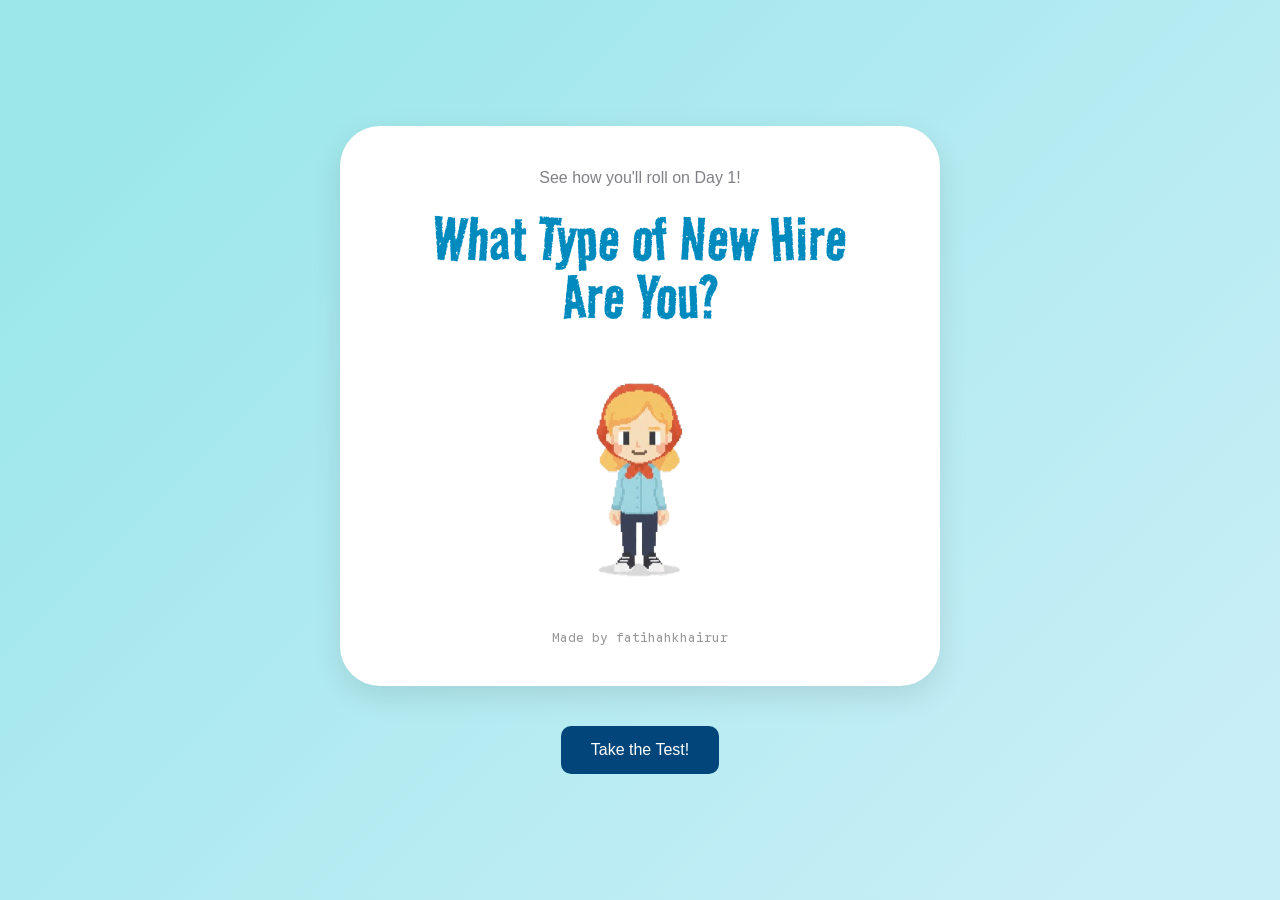
==== commit 12ada026: "Refine code" ====
--- a/index.html
+++ b/index.html
@@ -1,4 +1,3 @@
-<<<<<<< HEAD
 <!DOCTYPE html>
 <html lang="en">
 <head>
@@ -72,81 +71,7 @@
             <button id="start-btn" class="btn-primary">Take the Test!</button>        
             <button id="restart-btn" class="btn-primary" style="display: none;">Level up & try again</div>
     </div>
-    
+
     <script src="script.js"></script> <!-- link JS file -->
 </body>
-=======
-<!DOCTYPE html>
-<html lang="en">
-<head>
-    <meta charset="UTF-8">
-    <meta name="viewport" content="width=device-width, initial-scale=1.0">
-    <title>What Kind of New Hire Are You?</title>
-    <link rel="stylesheet" href="style.css">  <!-- link css file. type link:css -->
-</head>
-<body>
-    <div class="quiz-wrapper">
-        <div class="container">
-            <!-- start screen -->
-            <section class="screen active" id="start-screen">
-                <header class="screen-header">
-                    <h2 class="subtitle">See how you'll roll on Day 1!</h2> 
-                    <h1>What Type of New Hire <br> Are You?</h1> 
-                    <div class="animation-container">  
-                        <img id="start-thumbnail" src="images/start.png" alt="character illustration">
-                    </div>
-                    <p class="author">Made by fatihahkhairur</p>   
-                </header>
-                <!-- <button id="start-btn">Start the Test!</button> -->
-            </section>
-
-            <!-- quizzes -->
-            <section class="screen" id="quiz-screen">
-                <!-- progress bar -->
-                <div class="progress-bar">
-                    <div id="progress" class="progress"></div>
-                </div>
-
-                <!-- scoreboard -->
-                <div class="quiz-info">
-                    <p>Question <span id="current-question">1</span> of <span id="total-questions">5</span></p>
-                    <p>Score: <span id="score">0</span></p>
-                </div>
-
-                <!-- animation -->
-                <div class="animation-container">    
-                    <img id="quiz-animation" src="placeholder.svg" alt="Quiz illustration">
-                </div>
-
-                <!-- question -->
-                <div class="quiz-header">
-                    <h3 id="question-text">question goes here</h3>
-                </div>
-
-                <!-- answer -->
-                <div id="answers-container" class="answers-container">
-                    <!-- Answer buttons will be inserted here from our JS code later -->
-                </div>
-            </section>
-
-            <!-- result -->
-            <section class="screen" id="result-screen">
-                <div class="result-info">
-                    <h1 class="score-display">You scored <span id="final-score">0</span> out of <span id="max-score">5</span></h1>
-                    <h2 id="result-title">Smooth Starter!</h2>
-                    <p id="result-message">You understand the vibes. You’re here to learn, adapt, and grow.<br>Strong first-week energy.</p>
-                </div>
-            </section>    
-        </div>    
-
-         <!-- Buttons OUTSIDE the white container -->    
-        <div class="button-container">        
-            <button id="start-btn" class="btn-primary">Take the Test!</button>        
-            <button id="restart-btn" class="btn-primary" style="display: none;">Restart Quiz</button>    
-        </div>
-    </div>
-    
-    <script src="script.js"></script> <!-- link JS file -->
-</body>
->>>>>>> 5b193b223fd417ee86b2086b24938aa16d6e508c
 </html>
--- a/style.css
+++ b/style.css
@@ -1,4 +1,3 @@
-<<<<<<< HEAD
 /* Container & Base Styles */
 
 * {    
@@ -263,314 +262,4 @@
     font-size: 1rem;    
     line-height: 1.5;
     color: #555;    
-}
-
-
-/* RESPONSIVE DESIGN */
-@media (max-width:500px){
-    /* when we hit 500px and below, implement the styles below */
-
-    .screen {
-        padding: 1rem;
-    }
-
-    #start-screen h1 {
-        font-size: 2rem;
-    }
-
-    #question-text {
-        font-size: 1.3rem;
-    }
-
-    .answer-btn {
-        padding: 12px;
-    }
-
-    button {
-        padding: 12px 25px;
-        font-size: 1rem;
-    }
-=======
-/* Container & Base Styles */
-
-* {    
-    margin: 0;    
-    padding: 0;    
-    box-sizing: border-box;
-}
-
-body {    
-    font-family: "Google Sans", sans-serif; /* 'Segoe UI', Tahoma, Geneva, Verdana, sans-serif;  */   
-    background: linear-gradient(135deg, #9be7ea 10%, #c8eef7 90%);    
-    min-height: 100vh;    
-    display: flex;    
-    align-items: center;    
-    justify-content: center;    
-    padding: 20px;
-}
-
-
-/* Wrapper for entire quiz */
-.quiz-wrapper {    
-    max-width: 600px;    
-    width: 100%;    
-    display: flex;    
-    flex-direction: column;    
-    align-items: center;    
-    gap: 50px;
-}
-
-
-/* White container */
-.container {    
-    max-width: 600px;    
-    width: 100%;    
-    background: white;    
-    border-radius: 40px;    
-    box-shadow: 0 10px 30px rgba(0, 0, 0, 0.1);    
-    overflow: hidden;    
-    position: relative;
-}
-
-
-/* Screen Management */
-.screen.active {    
-    display: block;
-}
-
-.screen {    
-    display: none;    
-    padding: 40px;    
-    animation: fadeIn 0.5s ease-in;
-    text-align: left;
-}
-
-@keyframes float {    
-    0%, 100% { transform: translateY(0); }    
-    50% { transform: translateY(-10px); }
-}
-
-
-/* Start Screen */
-#start-screen {    
-    text-align: center;
-}
-
-.screen-header .subtitle {    
-    font-size: 1.5rem;    
-    color: #89d5c9;    
-    margin-bottom: 10px;    
-    font-weight: 500;
-}
-
-.screen-header h1 {    
-    font-size: 2.5rem;    
-    color: #018abe;    
-    line-height: 1.3;
-    font-weight: 500;
-    margin-bottom: 30px;  
-}
-
-.screen-header .author {    
-    color: #999;    
-    font-size: 0.5rem;    
-}
-
-
-/* Button Container - OUTSIDE white box */
-.button-container {    
-    width: 100%;    
-    display: flex;    
-    justify-content: center;    
-    margin-top: -10px; /* Pull button slightly closer to container */
-}
-
-
-/* Buttons */
-.btn-primary {    
-    background-color: #018abe;   
-    color: white;    
-    border: none;    
-    padding: 15px 30px;    
-    font-size: 1.1rem;    
-    border-radius: 10px;    
-    cursor: pointer;    
-    transition: background-color 0.3s ease;  
-}
-
-.btn-primary:hover {    
-    background-color: #02457a;
-}
-
-
-/* Progress Bar */
-.progress-bar {    
-    background: #c8eef7;    
-    height: 10px;    
-    border-radius: 5px;    
-    overflow: hidden;    
-    margin-top: 20px;
-}
-
-.progress {    
-    height: 100%;    
-    background-color: #018abe; 
-    width: 0%;    
-    transition: width 0.3s ease;
-}
-
-
-/* Quiz Info */
-.quiz-info {    
-    display: flex;    
-    justify-content: space-between;    
-    margin-bottom: 10px;    
-    padding: 15px;    
-    border-radius: 10px;
-}
-
-.quiz-info p {    
-    font-weight: 600;    
-    color: #666;
-}
-
-.quiz-info span {    /* highlight score */
-    color: #018abe;
-}
-
-
-/* Animation Container */
-.animation-container {    
-    text-align: center;    
-}
-
-.animation-container img {    
-    max-width: 250px;    
-    height: 100%; 
-    max-height: 400px;   
-    animation: float 3s ease-in-out infinite;
-    margin: 20px;  
-}
-
-/* @keyframes float {    
-    0%, 100% { transform: translateY(0); }    
-    50% { transform: translateY(-10px); }
-} */
-
-
-/* Question */
-.quiz-header {    
-    margin-bottom: 2rem;
-}
-
-#question-text { 
-    font-size: 1.4rem;    
-    color: #333;    
-    line-height: 1.4;
-    margin-bottom: 1rem;
-}
-
-
-/* Answers */
-.answers-container {    
-    display: flex;    
-    flex-direction: column;
-    gap: 10px;
-    margin-bottom: 25px;
-}
-
-.answer-btn {    
-    background: white;  
-    color: #333;  
-    border: 2px solid #e0e0e0;    
-    padding: 18px 24px;    /* 1rem */
-    border-radius: 10px;    
-    font-size: 1rem; 
-    cursor: pointer;    
-    transition: all 0.3s ease;   
-    text-align: left;    
-    /* font-weight: 500; */
-}
-
-.answer-btn:hover {    
-    border-color: #018abe;    
-    background: #c8eef7;    
-}
-
-.answer-btn.correct {    
-    background: #d4edda;    
-    border-color: #28a745;    
-    color: #155724;
-}
-
-.answer-btn.incorrect {    
-    background: #f8d7da;    
-    border-color: #dc3545;    
-    color: #721c24;
-}
-
-
-/* Result Screen */
-#result-screen {    
-    border-radius: 10px;
-    text-align: center;
-    padding: 50px 40px;
-}
-
-.score-display {    /* You scored _ out of _ */
-    font-size: 2rem;    
-    margin-bottom: 40px;    
-    color: #555;
-}
-
-.score-display span {    /* Highlight score */
-    font-weight: bold;    
-    color: #667eea;    
-    font-size: 2rem;
-}
-
-#result-title {    /* Smooth Starter! */ 
-    font-size: 2.5rem;    
-    color: #018abe;    
-    margin-bottom:20px;
-    line-height: 1.3;
-    font-weight: 500;
-}
-
-#result-message {    /* Box: You'll be okay soon */
-    background: linear-gradient(135deg, #667eea20 0%, #764ba220 100%);    
-    padding: 40px 50px 40px 50px;    
-    border-radius: 12px;    
-    margin: 20px;    
-    font-size: 1.1rem;    
-    color: #555;    
-    font-weight: 500;
-}
-
-
-/* RESPONSIVE DESIGN */
-@media (max-width:500px){
-    /* when we hit 500px and below, implement the styles below */
-
-    .screen {
-        padding: 1rem;
-    }
-
-    #start-screen h1 {
-        font-size: 2rem;
-    }
-
-    #question-text {
-        font-size: 1.3rem;
-    }
-
-    .answer-btn {
-        padding: 12px;
-    }
-
-    button {
-        padding: 12px 25px;
-        font-size: 1rem;
-    }
->>>>>>> 5b193b223fd417ee86b2086b24938aa16d6e508c
 }
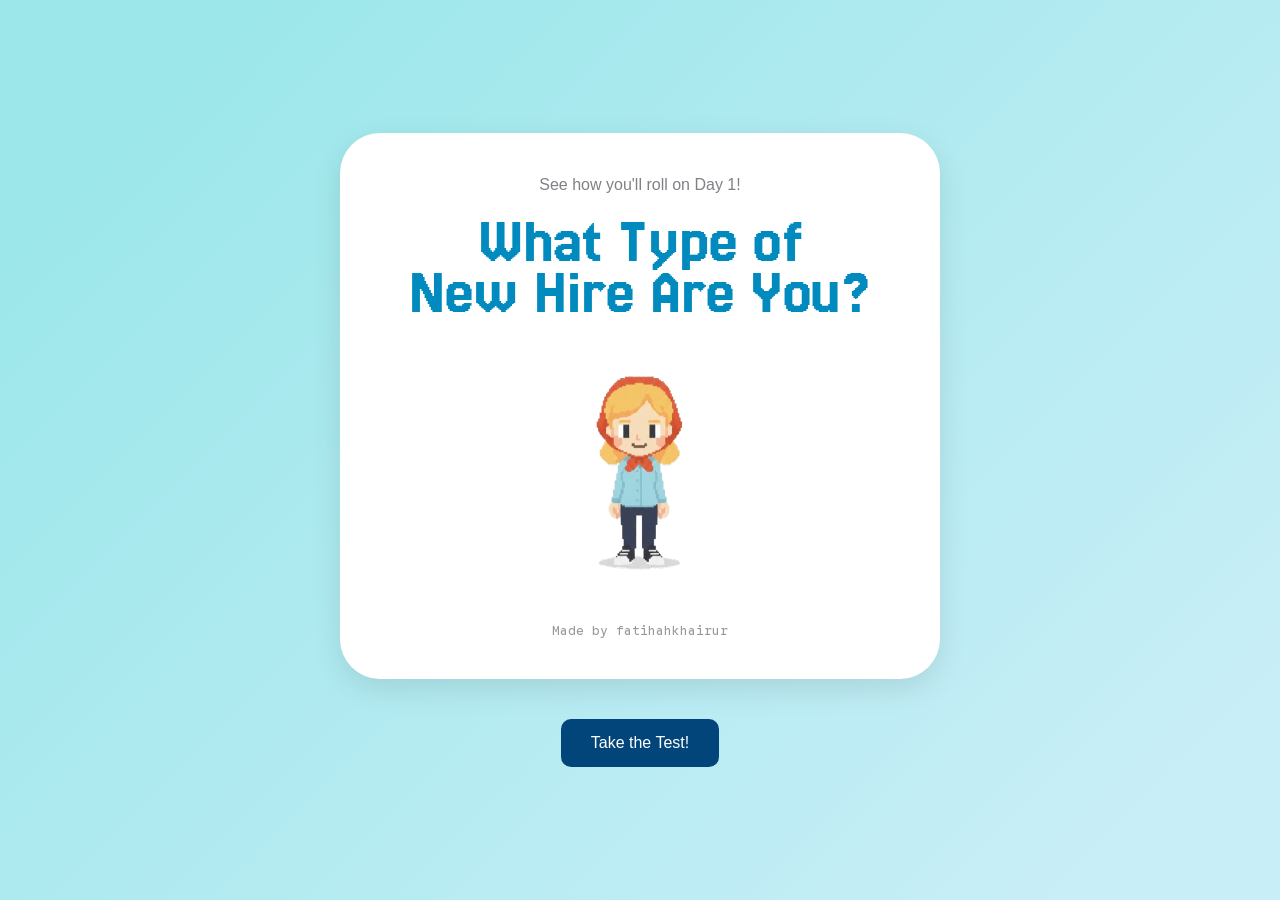
==== commit 290e3fa3: "Change font" ====
--- a/index.html
+++ b/index.html
@@ -7,7 +7,7 @@
     <link rel="stylesheet" href="style.css">  <!-- link css file. type link:css -->
     <link rel="preconnect" href="https://fonts.googleapis.com">
     <link rel="preconnect" href="https://fonts.gstatic.com" crossorigin>
-    <link href="https://fonts.googleapis.com/css2?family=Google+Sans+Code:ital,wght@0,300..800;1,300..800&family=Google+Sans:ital,opsz,wght@0,17..18,400..700;1,17..18,400..700&family=Londrina+Shadow&family=Road+Rage&display=swap" rel="stylesheet">
+    <link href="https://fonts.googleapis.com/css2?family=Google+Sans+Code:ital,wght@0,300..800;1,300..800&family=Google+Sans:ital,opsz,wght@0,17..18,400..700;1,17..18,400..700&family=Jersey+25&family=Londrina+Shadow&family=Road+Rage&display=swap" rel="stylesheet">
 <body>
     <div class="quiz-wrapper">
         <div class="container">
@@ -15,7 +15,7 @@
             <section class="screen active" id="start-screen">
                 <header class="screen-header">
                     <h2 class="subtitle">See how you'll roll on Day 1!</h2> 
-                    <h1>What Type of New Hire <br> Are You?</h1> 
+                    <h1>What Type of <br> New Hire Are You?</h1> 
                     <div class="animation-container">  
                         <img id="start-thumbnail" src="images/start.png" alt="character illustration">
                     </div>
--- a/style.css
+++ b/style.css
@@ -73,10 +73,10 @@
 }
 
 .screen-header h1 {    
-    font-family: "Road Rage", sans-serif;
+    font-family: "Jersey 25", sans-serif;
     font-weight: 400;
     font-style: normal;
-    font-size: 4.5rem;    
+    font-size: 4rem;    
     color: #018abe;    
     line-height: 0.8;
     margin-bottom: 10px;  
@@ -124,8 +124,8 @@
     background: #c8eef7;    
     height: 10px;    
     border-radius: 5px;    
-    overflow: hidden;    
-    margin-top: 20px;
+    overflow: hidden;  
+    margin-top: 10px;  
 }
 
 .progress {    
@@ -193,7 +193,7 @@
     display: flex;    
     flex-direction: column;
     gap: 10px;
-    margin-bottom: 25px;
+    margin-bottom: 10px;
 }
 
 .answer-btn {    
@@ -248,10 +248,10 @@
 }
 
 #result-title {    /* Smooth Starter! */ 
-    font-family: "Road Rage", sans-serif;
+    font-family: "Jersey 25", sans-serif;
     font-weight: 400;
     font-style: normal;
-    font-size: 4.5rem;      
+    font-size: 4rem;      
     color: #018abe;    
     margin-bottom:10px;
     font-weight: 500;
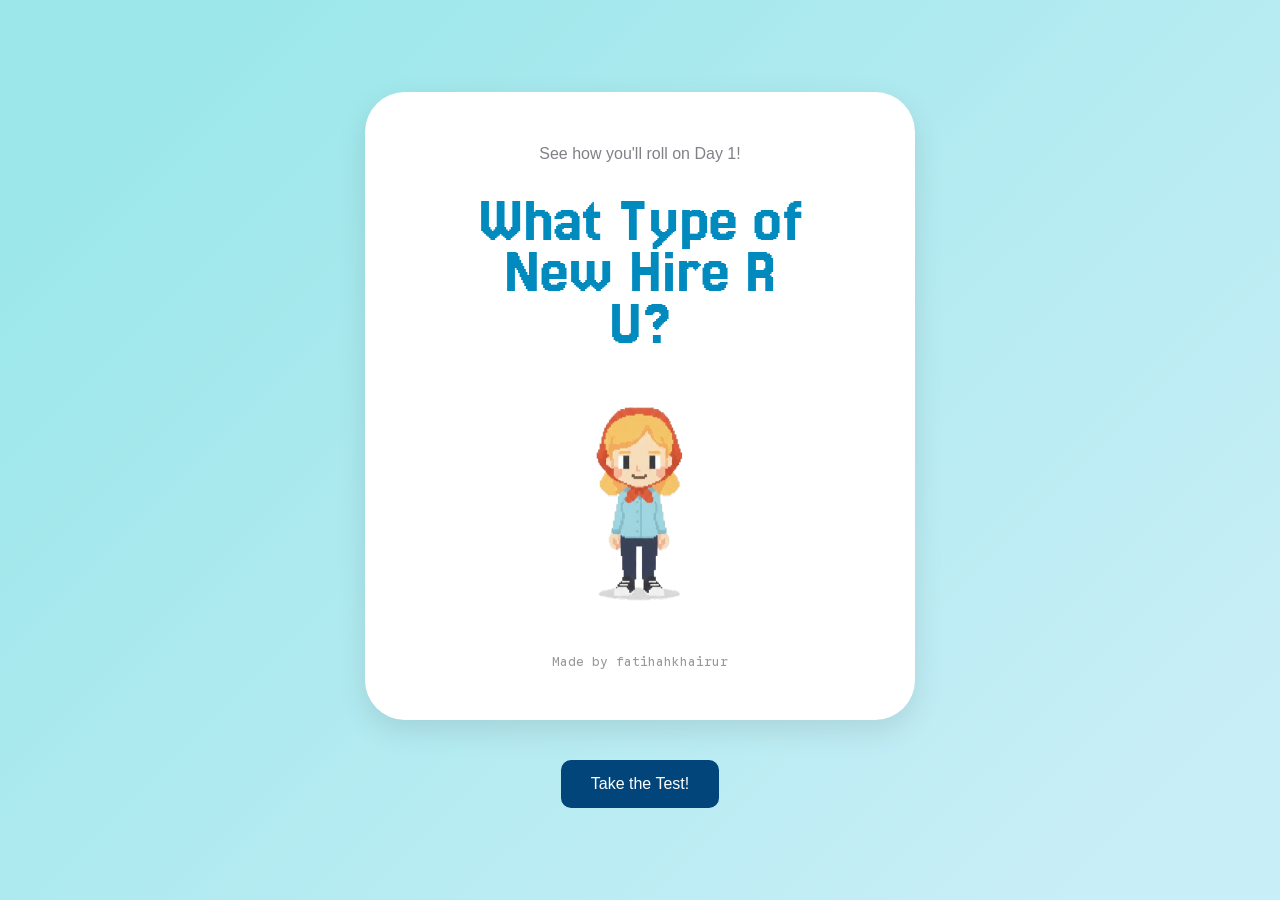
==== commit 2e466835: "Adjust spacing" ====
--- a/index.html
+++ b/index.html
@@ -15,7 +15,7 @@
             <section class="screen active" id="start-screen">
                 <header class="screen-header">
                     <h2 class="subtitle">See how you'll roll on Day 1!</h2> 
-                    <h1>What Type of <br> New Hire Are You?</h1> 
+                    <h1>What Type of New Hire R U?</h1> 
                     <div class="animation-container">  
                         <img id="start-thumbnail" src="images/start.png" alt="character illustration">
                     </div>
--- a/style.css
+++ b/style.css
@@ -19,7 +19,7 @@
 
 /* Wrapper for entire quiz */
 .quiz-wrapper {    
-    max-width: 600px;    
+    max-width: 550px;    
     width: 100%;    
     display: flex;    
     flex-direction: column;    
@@ -61,11 +61,13 @@
 /* Start Screen */
 #start-screen {    
     text-align: center;
+    border-radius: 10px;
+    padding: 50px 100px;
 }
 
 .screen-header .subtitle {   
     font-size: 1rem;  
-    margin-bottom: 20px;   
+    margin-bottom: 30px;   
     font-weight: 400;
     line-height: 1.5;
     color: #808086;    
@@ -75,7 +77,6 @@
 .screen-header h1 {    
     font-family: "Jersey 25", sans-serif;
     font-weight: 400;
-    font-style: normal;
     font-size: 4rem;    
     color: #018abe;    
     line-height: 0.8;
@@ -165,13 +166,9 @@
     height: 100%; 
     max-height: 400px;   
     animation: float 3s ease-in-out infinite;
+    transition: all 0.3s ease; 
     margin: 20px;  
 }
-
-/* @keyframes float {    
-    0%, 100% { transform: translateY(0); }    
-    50% { transform: translateY(-10px); }
-} */
 
 
 /* Question */
@@ -207,7 +204,6 @@
     cursor: pointer;    
     transition: all 0.3s ease;   
     text-align: left;    
-    /* font-weight: 500; */
 }
 
 .answer-btn:hover {    
@@ -232,7 +228,7 @@
 #result-screen {    
     border-radius: 10px;
     text-align: center;
-    padding: 50px 130px;
+    padding: 50px 100px;
 }
 
 .score-display {    /* You scored _ out of _ */
